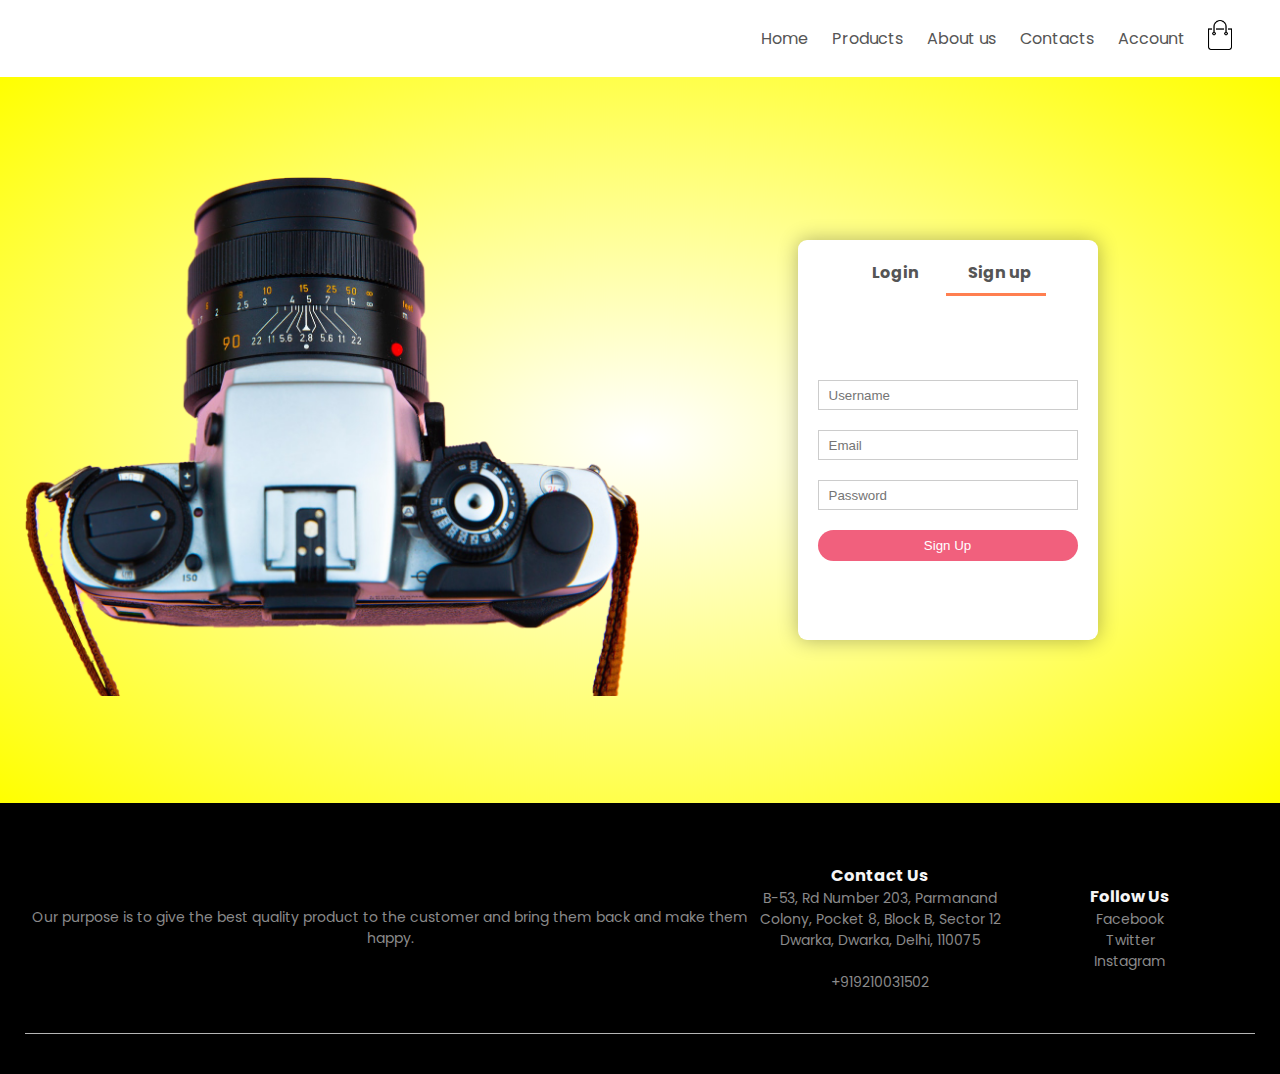
==== account.html @ c3ca79f1 "initial commit" ====
<!DOCTYPE html>
<html lang="en">

<head>
    <meta charset="UTF-8" />
    <meta name="viewport" content="width=device-width, initial-scale=1.0" />
    <link rel="stylesheet" href="style.css" />
    <title>Nilara | E-commerce Website</title>
    <link href="https://fonts.googleapis.com/css2?family=Poppins:wght@300;400;500;600&display=swap" rel="stylesheet" />
    <link rel="stylesheet" href="https://stackpath.bootstrapcdn.com/font-awesome/4.7.0/css/font-awesome.min.css" />
</head>

<body>
    <div class="container">
        <div class="navbar">
            <div class="logo">
                <a href="index.html">
                <!-- <img src="images/main-logo.png" alt="" / width="125px"> -->
            </a>
            </div>
            <nav>
                <ul id="MenuItems">
                    <li><a href="index.html">Home</a></li>
                    <li><a href="products.html">Products</a></li>
                    <li><a href="">About us</a></li>
                    <li><a href="">Contacts</a></li>
                    <li><a href="account.html">Account</a></li>
                </ul>
            </nav>
            <a href="cart.html">

                <img src="images/cart.png" alt="" width="30px" height="30px" />
            </a>
            <img src="images/menu.png" alt="" class="menu-icon" onclick="menutoggle()">
        </div>
    </div>
    </div>


    <div class="account-page">
        <div class="container">
            <div class="row">
                <div class="col-2">
                    <img src="images/main.png" alt="">
                </div>
                <div class="col-2">
                    <div class="form-container">
                        <div class="form-btn">
                            <span onclick="login()">Login</span>
                            <span onclick="register()">Sign up</span>
                            <hr id="Indicator">
                        </div>
                        <form id="LoginForm">
                            <input type="text" placeholder="Username">
                            <input type="password" placeholder="Password">
                            <button type="submit" class="btn">Login</button>
                            <a href="">Forgot Password</a>
                        </form>
                        <form id="RegForm">
                            <input type="text" placeholder="Username">
                            <input type="email" placeholder="Email">
                            <input type="password" placeholder="Password">
                            <button type="submit" class="btn">Sign Up</button>
                        </form>
                    </div>
                </div>
            </div>
        </div>
    </div>


    <div class="footer">
        <div class="container">
            <div class="row">
                <div class="footer-col-2">
                    <!-- <img src="images/main-logo.png" alt=""> -->
                    <p>Our purpose is to give the best quality product to the customer and bring them back and make them
                        happy.</p>
                </div>
                <div class="footer-col-3">
                    <h3>Contact Us</h3>
                    <p>B-53, Rd Number 203, Parmanand Colony, Pocket 8, Block B, Sector 12 Dwarka, Dwarka, Delhi, 110075</p><br><p>+919210031502</p>
                </div>
                <div class="footer-col-4">
                    <h3>Follow Us</h3>
                    <ul>
                        <li>Facebook</li>
                        <li>Twitter</li>
                        <li>Instagram</li>
                    </ul>
                </div>
            </div>
            <hr>
        </div>
    </div>


    <script>
        var MenuItems = document.getElementById("MenuItems");

        MenuItems.style.maxHeight = "0px";

        function menutoggle() {
            if (MenuItems.style.maxHeight == "0px") {
                MenuItems.style.maxHeight = "200px";
            }
            else {
                MenuItems.style.maxHeight = "0px";
            }
        }
    </script>



<script>
    var LoginForm = document.getElementById("LoginForm");
    var RegForm = document.getElementById("RegForm");
    var Indicator = document.getElementById("Indicator");

    function register(){
        RegForm.style.transform = "translateX(0px)";
        LoginForm.style.transform = "translateX(0px)";
        Indicator.style.transform = "translateX(100px)";
    }
    function login(){
        RegForm.style.transform = "translateX(300px)";
        LoginForm.style.transform = "translateX(300px)";
        Indicator.style.transform = "translateX(0px)";
    }


</script>

</body>

</html>
---- style.css ----
*{
    margin: 0;
    padding: 0;
    box-sizing: border-box;
}

body{
    font-family: 'Poppins', sans-serif;
}
#main-logo{
    font-size: 3rem;
}
.navbar{
    display: flex;
    align-items: center;
    padding: 20px;
}

nav{
    flex: 1;
    text-align: right;
}

nav ul{
    display: inline-block;
    list-style: none;
}

nav ul li{
    display: inline-block;
    margin-right: 20px;
}

a{
    text-decoration: none;
    color: #555555;
}

p{
    color: #555555;
}
.container{
    max-width: 1300px;
    margin: auto;
    padding-left: 25px;
    padding-right: 25px;
}

.row{
    display: flex;
    align-items: center;
    flex-wrap: wrap;
    justify-content: space-around;
}

.col-2{
    flex-basis: 50%;
    min-width: 300px;

}

.col-2 img{
    max-width: 100%;
    padding: 50px 0;
}

.col-2 h1{
    font-size: 50px;
    line-height: 60px;
    margin: 25px 0;
}

.btn{
    display: inline-block;
    background: #f1607d;
    color: white;
    padding: 8px 30px;
    margin: 30px 0;
    border-radius: 30px;
}

.btn:hover{
    background: rgba(160, 55, 55, 0.856);
}

.header{
    background: radial-gradient(#ffffff , #ffff00);
}

.header .row{
    margin-top:70px ;
}

.categories{
    margin: 70px 0;
}

.col-3{
    flex-basis: 30%;
    min-width: 250px;
    margin-bottom: 30px;
}

.col-3 img{
    width: 100%;
}

.small-container{
    max-width: 1080px;
    margin: auto;
    padding-left: 25px;
    padding-right: 25px;
}

.col-4{
    flex-basis: 25%;
    padding: 10px;
    min-width: 200px;
    margin-bottom: 50px;
    transition: transform 0.5s;
}

.col-4 img{
    width: 100%;
}

.title{
    text-align: center;
    margin: 0 auto 80px;
    position: relative;
    line-height: 60px;
    color: #555555;
}

.title::after{
    content: '';
    background: #ffff00 ;
    width: 80px;
    height: 5px;
    border-radius: 5px;
    position: absolute;
    bottom: 0;
    left: 50%;
    transform: translateX(-50%);
}

h4{
    color: #555555;
    font-weight: normal;
}

.col-4 p{
    font-size: 14px;
}

.rating .fa{
    color: #000;
}

.col-4:hover{
    transform: translateY(-7px);
}

.offer{
    background: radial-gradient(#ffffff , #ffff00);
    margin-top: 80px;
    padding: 30px 0;
}

.col-2 .offer-img{
    padding: 50px;
}

small{
    color: #555555;
}

.testimonial{
    padding-top: 108px;
}

.testimonial .col-3{
    text-align: center;
    padding: 40px 20px;
    box-shadow: 0 0 20px 0px rgba(0,0,0,0.1);
    cursor: pointer;
    transition: transform 0.5s;
}

.testimonial .col-3 img{
    width: 50px;
    margin-top: 20px;
    border-radius: 50%;
}

.testimonial .col-3:hover{
    transform: translateY(-10px);
}

.fa.fa-quote-left{
    font-size: 34px;
    color: rgb(230, 159, 159);
}

.col-3 p{
    font-size: 12px;
    margin: 12px 0;
    color: #777777;
}

.testimonial .col-3 h3{
    font-weight: 600;
    color: #555555;
    font-size: 18px;
}


.brands{
    margin: 100px auto;
}

.col-5{
    width: 160px;
}

.col-5 img{
    width: 100%;
    cursor: pointer;
    filter: grayscale(100%);
}

.col-5 img:hover{
    filter: grayscale(0);
}

.footer{
    background: black;
    color: #8a8a8a;
    font-size: 14px;
    padding: 60px 0 20px;
}

.footer p{
    color: #8a8a8a;
}

.footer h3{
    color: whitesmoke;
}

.footer-col-1, .footer-col-2, .footer-col-3, .footer-col-4{
    min-width: 250px;
    margin-bottom: 20px;
}

.footer-col-1{
    flex-basis: 30%;
}

.footer-col-2{
    flex: 1;
    text-align: center;
}

.footer-col-2 img{
    width: 180px;
    margin-bottom: 20px;
    height: 39px;
}

.footer-col-3 , .footer-col-4{
    flex-basis: 12%;
    text-align: center;
}

ul{
    list-style: none;
}

.app-logo{
    margin-top: 20px;
}

.app-logo img{
    width: 140px;
}

.footer hr{
    border: none;
    background: #b5b5b5;
    height: 1px;
    margin: 20px 0;
}

.copyright{
    text-align: center;
}

.menu-icon{
    width: 28px;
    margin-left: 20px;
    display: none;
}

@media only screen and (max-width: 800px){
    nav ul{
        position: absolute;
        top: 70px;
        left: 0;
        background: #333333;
        opacity: 0.8;
        width: 100%;
        overflow: hidden;
        transition: max-height 0.6s;
    }

    nav ul li{
        display: block;
        margin-bottom: 10px;
        margin-right: 50px;
        margin-top: 10px;
    }
    nav ul li a{
        color: whitesmoke;
    }

    .menu-icon{
        display: block;
        cursor: pointer;
    }

}


.row-2{
    justify-content: space-between;
    margin: 100px auto 50px;
}

select{
    border: 1px solid coral;
    padding: 5px;
}

select:focus{
    outline: none;
}



.page-btn{
    margin: 0 auto 80px;
}

.page-btn span{
    display: inline-block;
    border: 1px solid #000;
    margin-left: 10px;
    width: 40px;
    height: 40px;
    text-align: center;
    line-height: 40px;
    cursor: pointer;
}
.page-btn span:hover{
    background: #ffff00;
    /* color: whitesmoke; */
}

.single-product{
    margin-top: 80px;
}

.single-product .col-2 img{
    padding: 0;
}

.single-product .col-2{
    padding: 20px;

}

.single-product h4{
    margin: 20px 0;
    font-size: 22px;
    font-weight: bold;
}

.single-product select{
    display: block;
    padding: 10px;
    margin-top: 20px;
}

.single-product input{
    width: 50px;
    height: 40px;
    padding-left: 10px;
    font-size: 20px;
    margin-right: 10px;
    border: 1px solid coral;
}

input:focus{
    outline: none;
}


.single-product .fa{
    color: #f1607d;
    margin-left: 10px;
}

.small-img-row{
    display: flex;
    justify-content: space-between;
}

.small-img-col{
    flex-basis: 24%;
    cursor: pointer;
}


.cart-page{
    margin: 80px auto;
}

table{
    width: 100%;
    border-collapse: collapse;
}

.cart-info{
    display: flex;
    flex-wrap: wrap;
}

th{
    text-align: left;
    padding: 5px;
    color: #ffffff;
    background: #ca4560;
    font-weight: normal;
}

td{
    padding: 10px 5px;
}

td input{
    width: 40px;
    height: 30px;
    padding: 5px;
}

td a {
    color: #ff0033;
    font-size: 12px;
}

td img{
    width: 80px;
    height: 80px;
    margin-right: 10px;
}

.total-price{
    display: flex;
    justify-content: flex-end;
}

.total-price table{
    border-top:  3px solid coral;
    width: 100%;
    max-width: 350px;
}

td:last-child{
    text-align: right;
}

th:last-child{
    text-align: right;
}

.account-page{
    padding: 50px 0;
    background: radial-gradient(#ffffff , #ffff00);
}

.form-container{
    background: #ffffff;
    width: 300px;
    height: 400px;
    position: relative;
    text-align: center;
    padding: 20px 0;
    margin: auto;
    box-shadow:  0 0 20px 0px rgba(0,0,0,0.3);
    border-radius: 9px;
    overflow: hidden;

}

.form-container span{
    font-weight: bold;
    padding:  0 10px;
    color: #555555;
    cursor: pointer;
    width: 100px;
    display: inline-block;
}

.form-btn{
    display: inline-block;
}

.form-container form{
    max-width: 300px;
    padding: 0 20px;
    position: absolute;
    top: 130px;
    transition: transform 1s;
}

form input{
    width: 100%;
    height: 30px;
    margin: 10px 0;
    padding: 0 10px;
    border: 1px solid #cccccc;
}

form .btn{
    width: 100%;
    border: none;
    cursor: pointer;
    margin: 10px 0;
}

form .btn:focus{
    outline: none;
}


#LoginForm{

    left:-300px;
}

#RegForm{

    left:0px;
}

form a{
    font-size: 12px;
}


#Indicator{
    width: 100px;
    border: none;
    background: coral;
    height: 3px;
    margin-top: 8px;
    transform: translateX(100px);
    transition: transform 1s;
}

@media only screen and (max-width: 600px){
    .row{
        text-align: center;
    }
    .col-2 , .col-3 , .col-4{
        flex-basis: 100%;
    }

    .single-product .row{
        text-align: left;
    }

    .single-product .col-2{
        padding: 20px 0;
    }

    .single-product h1{
        font-size: 26px;
        line-height: 32px;
    }

    .cart-info p{
        display: none;
    }

}
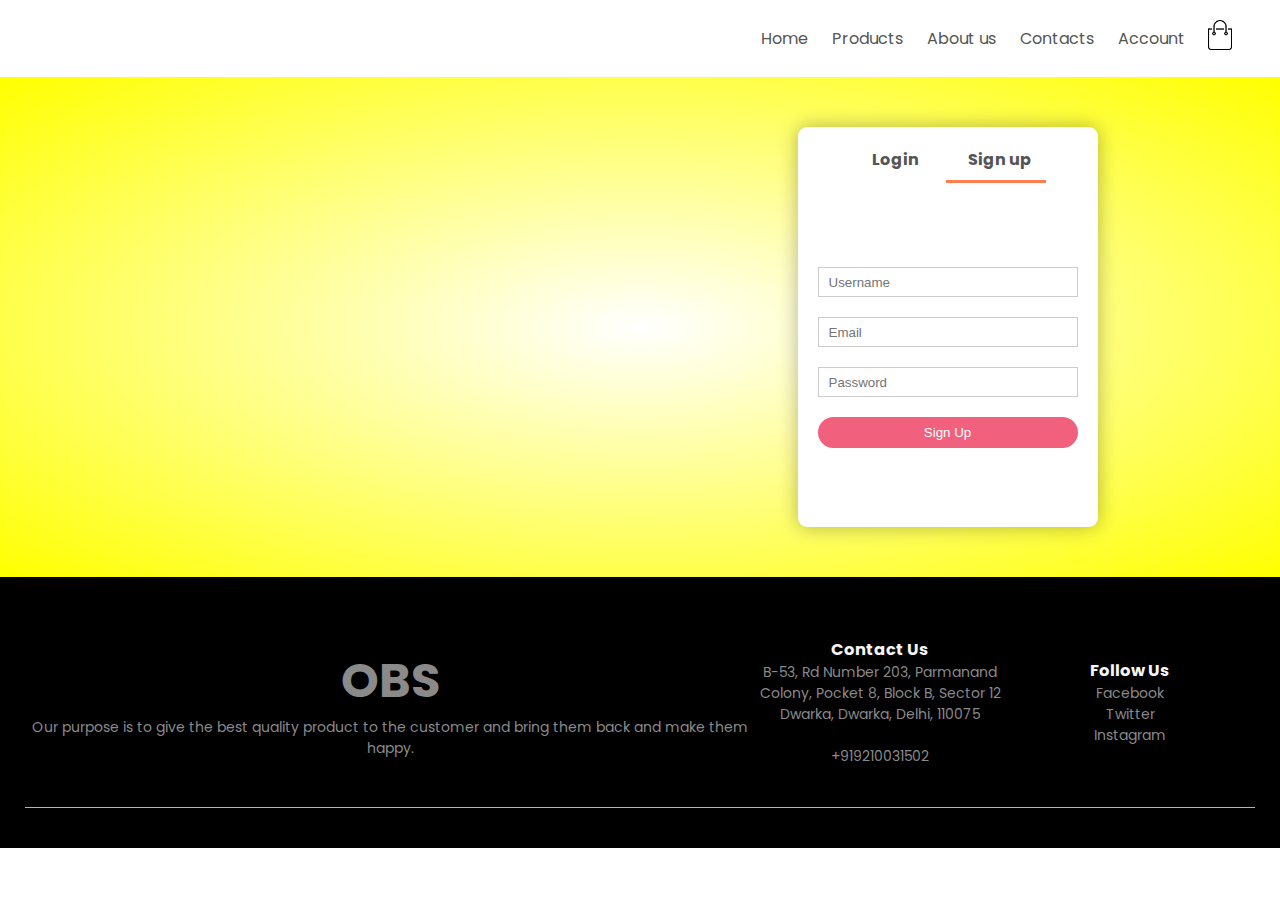
==== commit edd703a6: "Update" ====
--- a/account.html
+++ b/account.html
@@ -5,7 +5,7 @@
     <meta charset="UTF-8" />
     <meta name="viewport" content="width=device-width, initial-scale=1.0" />
     <link rel="stylesheet" href="style.css" />
-    <title>Nilara | E-commerce Website</title>
+    <title>Welcome to Om Bikaneri Sweets!</title>
     <link href="https://fonts.googleapis.com/css2?family=Poppins:wght@300;400;500;600&display=swap" rel="stylesheet" />
     <link rel="stylesheet" href="https://stackpath.bootstrapcdn.com/font-awesome/4.7.0/css/font-awesome.min.css" />
 </head>
@@ -74,6 +74,7 @@
             <div class="row">
                 <div class="footer-col-2">
                     <!-- <img src="images/main-logo.png" alt=""> -->
+                    <h2 id="main-logo">OBS</h2>
                     <p>Our purpose is to give the best quality product to the customer and bring them back and make them
                         happy.</p>
                 </div>
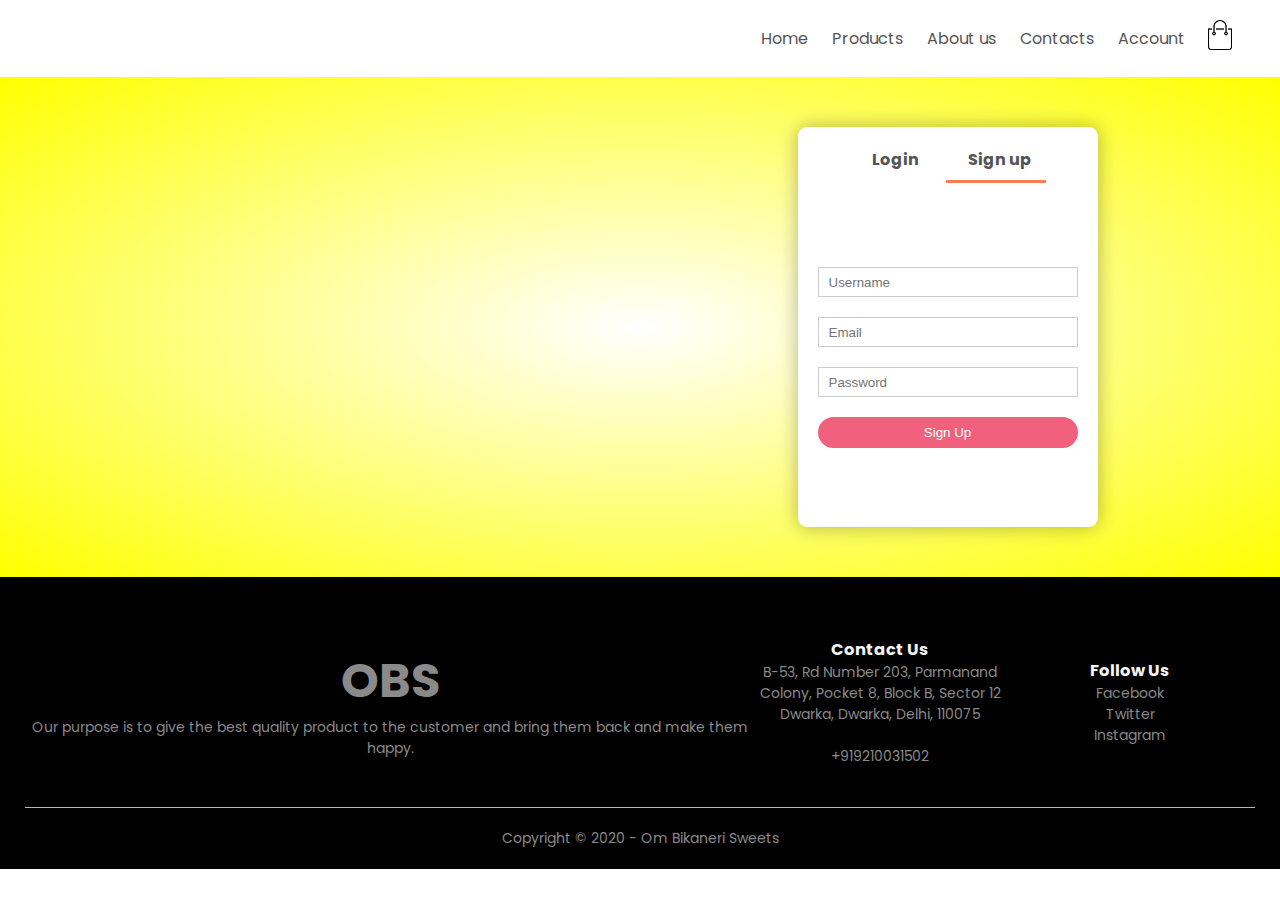
==== commit c860ad8c: "update" ====
--- a/account.html
+++ b/account.html
@@ -15,7 +15,6 @@
         <div class="navbar">
             <div class="logo">
                 <a href="index.html">
-                <!-- <img src="images/main-logo.png" alt="" / width="125px"> -->
             </a>
             </div>
             <nav>
@@ -73,7 +72,6 @@
         <div class="container">
             <div class="row">
                 <div class="footer-col-2">
-                    <!-- <img src="images/main-logo.png" alt=""> -->
                     <h2 id="main-logo">OBS</h2>
                     <p>Our purpose is to give the best quality product to the customer and bring them back and make them
                         happy.</p>
@@ -92,6 +90,7 @@
                 </div>
             </div>
             <hr>
+            <p class="copyright">Copyright &copy; 2020 - Om Bikaneri Sweets</p>
         </div>
     </div>
 
--- a/style.css
+++ b/style.css
@@ -414,6 +414,7 @@
 .small-img-row{
     display: flex;
     justify-content: space-between;
+    margin-top: 5rem;
 }
 
 .small-img-col{
